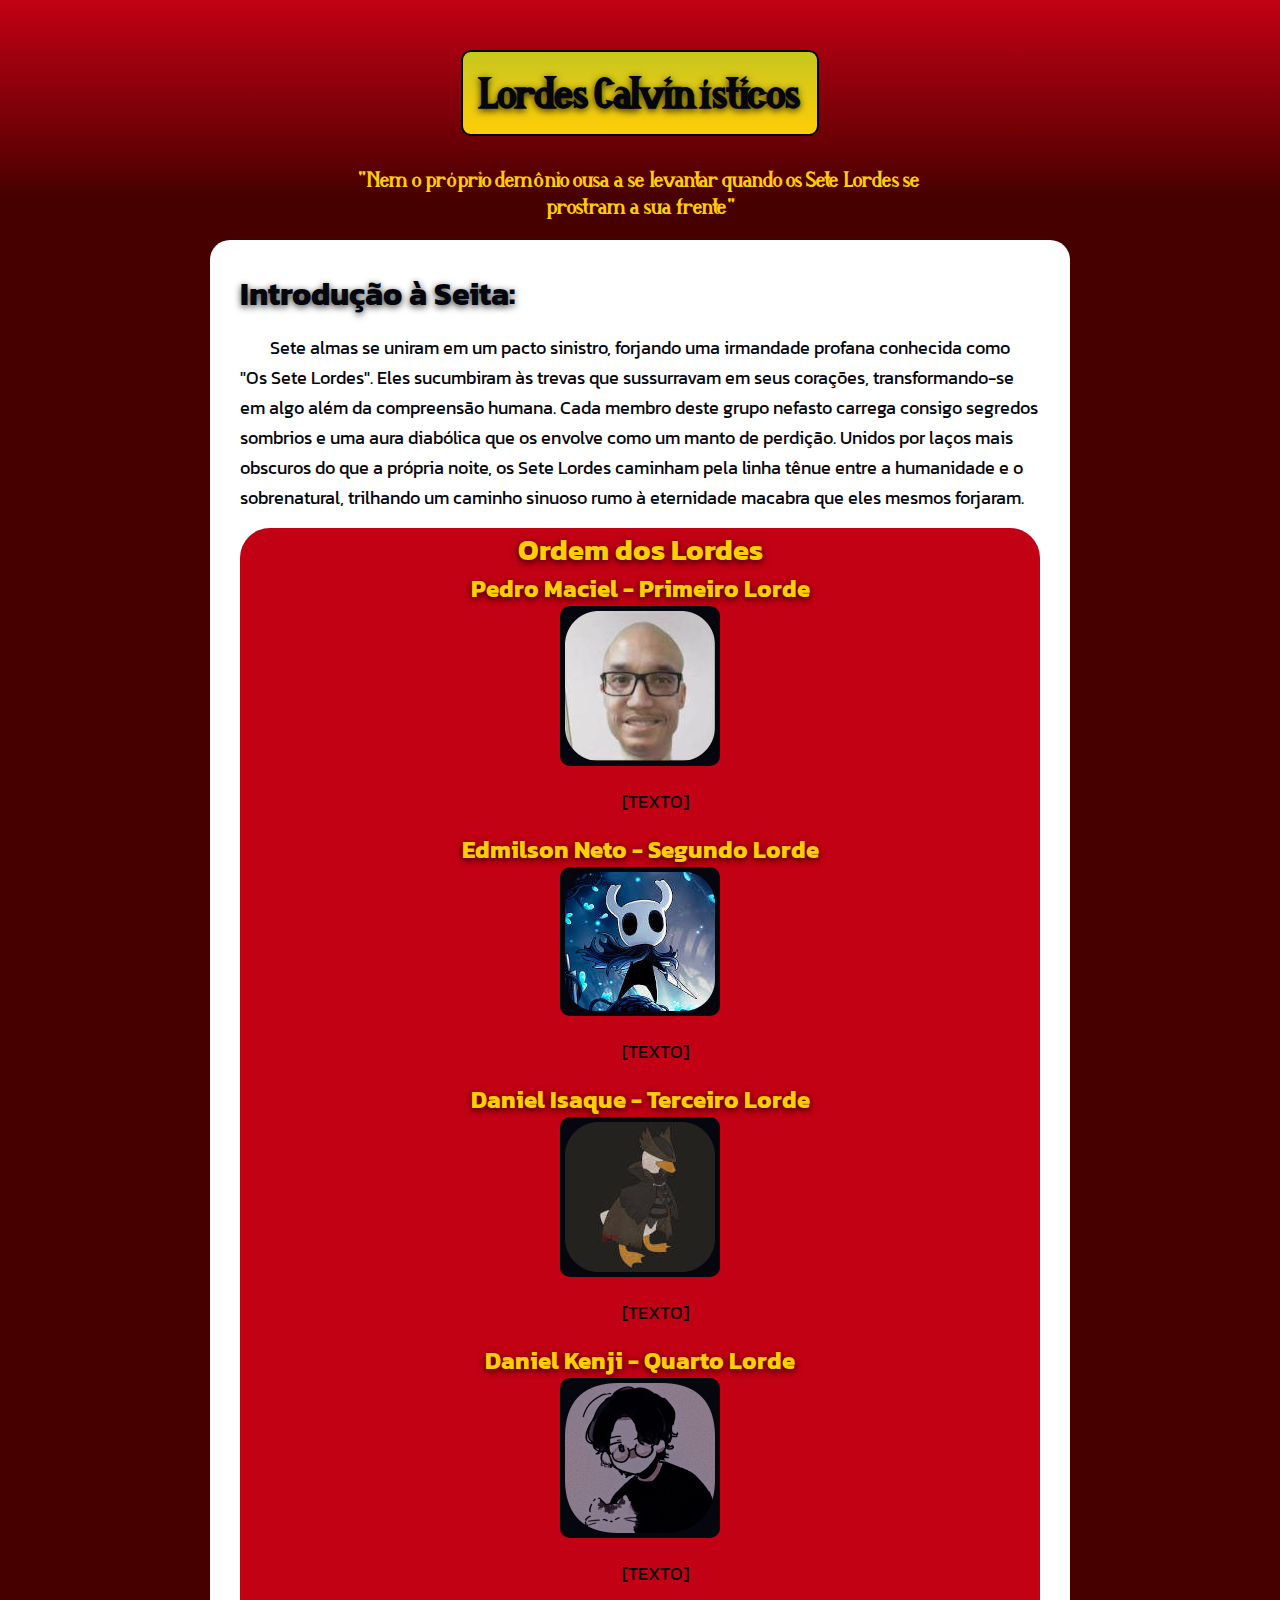
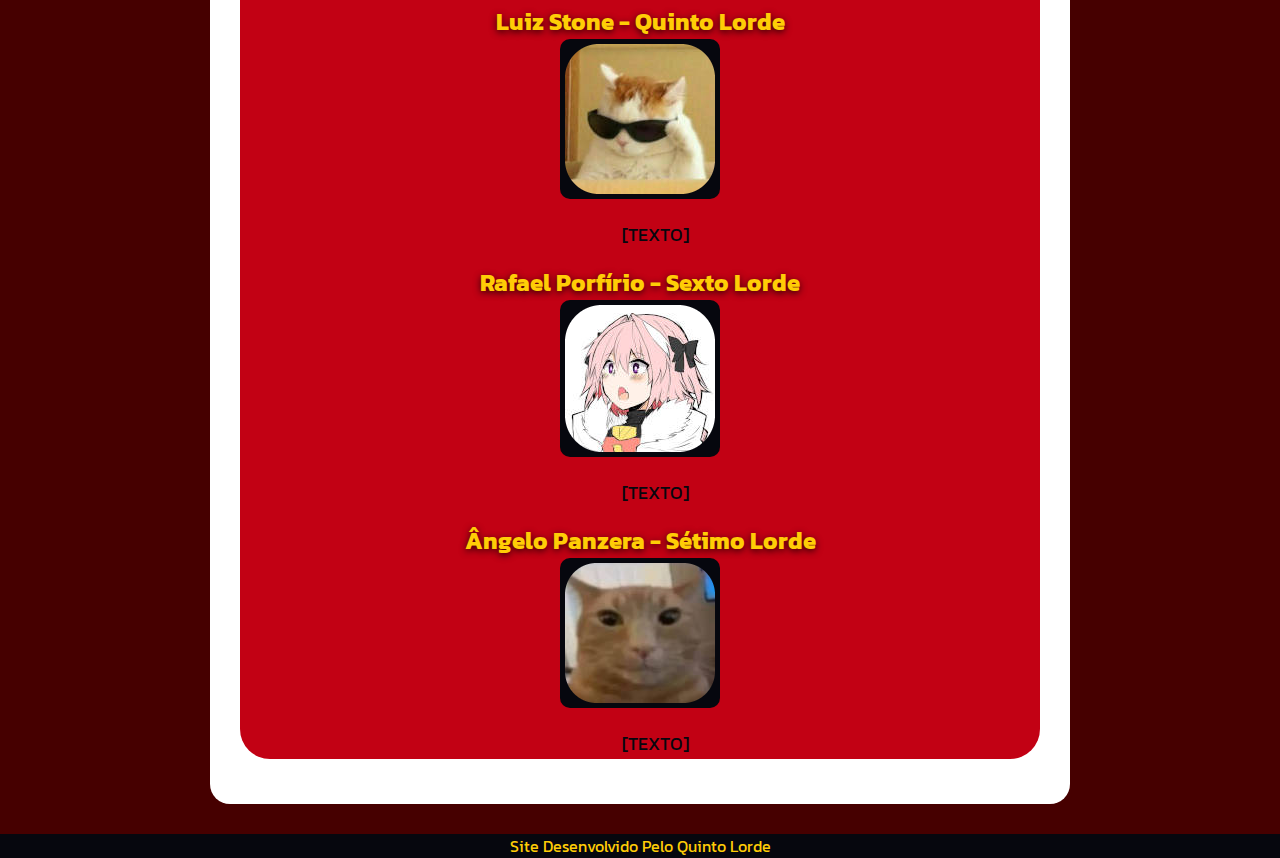
==== index.html @ f3c19b71 "Atualização" ====
<!DOCTYPE html>
<html lang="pt-br">
<head>
    <meta charset="UTF-8">
    <meta name="viewport" content="width=device-width, initial-scale=1.0">
    <link rel="stylesheet" href="style.css">
    <title>Lordes Calvinísticos</title>
</head>
<body>
    <header>
        <h1>Lordes Calvinísticos</h1>
        <p>"Nem o próprio demônio ousa a se levantar quando os Sete Lordes se prostram a sua frente"</p>
    </header>
    <main>
        <h1>Introdução à Seita:</h1>
            <p>Sete almas se uniram em um pacto sinistro, forjando uma irmandade profana conhecida como "Os Sete Lordes". Eles sucumbiram às trevas que sussurravam em seus corações, transformando-se em algo além da compreensão humana. Cada membro deste grupo nefasto carrega consigo segredos sombrios e uma aura diabólica que os envolve como um manto de perdição. Unidos por laços mais obscuros do que a própria noite, os Sete Lordes caminham pela linha tênue entre a humanidade e o sobrenatural, trilhando um caminho sinuoso rumo à eternidade macabra que eles mesmos forjaram.</p>
        <article>
            <h1>Ordem dos Lordes</h1>
            <h2>Pedro Maciel - Primeiro Lorde</h2>
            <img src="imagens/pedro-150.png" alt="Pedro">
            <p>[TEXTO]</p>
            <h2>Edmilson Neto - Segundo Lorde</h2>
            <img src="imagens/edd-150.png" alt="Edmilson">
            <p>[TEXTO]</p>
            <h2>Daniel Isaque - Terceiro Lorde</h2>
            <img src="imagens/isaque-150.png" alt="Isaque">
            <p>[TEXTO]</p>
            <h2>Daniel Kenji - Quarto Lorde</h2>
            <img src="imagens/daniel-150.png" alt="Kenji">
            <p>[TEXTO]</p>
            <h2>Luiz Stone - Quinto Lorde</h2>
            <img src="imagens/luiz-150.png" alt="Luiz">
            <p>[TEXTO]</p>
            <h2>Rafael Porfírio  - Sexto Lorde</h2>
            <img src="imagens/rafael-150.png" alt="Rafael">
            <p>[TEXTO]</p>
            <h2>Ângelo Panzera - Sétimo Lorde</h2>
            <img src="imagens/angelo-150.png" alt="Ângelo">
            <p>[TEXTO]</p>
        </article>
    </main>
    <footer>
        <p>Site Desenvolvido Pelo <a href="https://github.com/kenjiodan" target="_blank">Quinto Lorde</a></p>
    </footer>
</body>
</html>
---- style.css ----
@charset "UTF-8";

@import url('https://fonts.googleapis.com/css2?family=Kanit:ital,wght@0,100;0,200;0,300;0,400;0,500;0,600;0,700;0,800;0,900;1,100;1,200;1,300;1,400;1,500;1,600;1,700;1,800;1,900&display=swap');

@font-face {
    font-family: 'Ghost';
    src: url(fontes/iknowaghost.ttf);
}

@font-face {
    font-family: 'Thunderbolt';
    src: url(fontes/Thunderbolt.ttf);
}

:root {
    --cor0: #06070E;
    --cor1: #29524A;
    --cor2: #94A187;
    --cor3: #C20114;
    --cor4: #FFCD06;

    --fonte-padrao: "Kanit", sans-serif;
    --fonte-destaque: 'Thunderbolt', sans-serif;
    --fonte-especial: 'Ghost', sans-serif;
}

* {
    margin: 0px;
    padding: 0px;
}

body {
    background-color: rgb(70, 0, 0);
    font-family: var(--fonte-padrao);
    color: var(--cor0);
}

img {
    background-color: var(--cor0);
    border-radius: 10px;
    padding: 5px;
}

header {
    background-image: linear-gradient(to top, rgb(70, 0, 0), var(--cor3));
    font-family: var(--fonte-destaque);
    height: 150px;
    padding-top: 50px;
    margin-bottom: 40px;
    text-align: center;
}

header > h1 {
    margin-bottom: 20px;
    font-size: 2.7em;
    background-image: linear-gradient(to top, var(--cor4), rgb(199, 199, 31));
    display: inline-block;
    padding: 15px;
    border-radius: 10px;
    border: 2px solid black;
}

header > p {
    color: var(--cor4);
    margin: auto;
    max-width: 600px;
    padding: 10px;
    font-size: 1.4em;
}

main {
    background-color: white;
    border-radius: 20px;
    min-width: 320px;
    max-width: 800px;
    margin: auto;
    margin-bottom: 30px;
    padding: 30px;
}

main p {
    text-indent: 30px;
    line-height: 30px;
    margin: 15px 0px;
    font-size: 1.1em;
}

h1, h2 {
    text-shadow: 0px 2px 7px rgba(0, 0, 0, 0.781);
}

article {
    background-color: var(--cor3);
    border-radius: 30px;
    text-align: center;
}

article h2 {
    color: var(--cor4);
}

article h1 {
    font-size: 1.8em;
    color: var(--cor4);
}

footer {
    background-color: var(--cor0);
    color: var(--cor4);
    text-align: center;
}

footer a {
    text-decoration: none;
    color: var(--cor4);
}

footer a:hover {
    text-decoration: underline;
    color: #94A187;
}
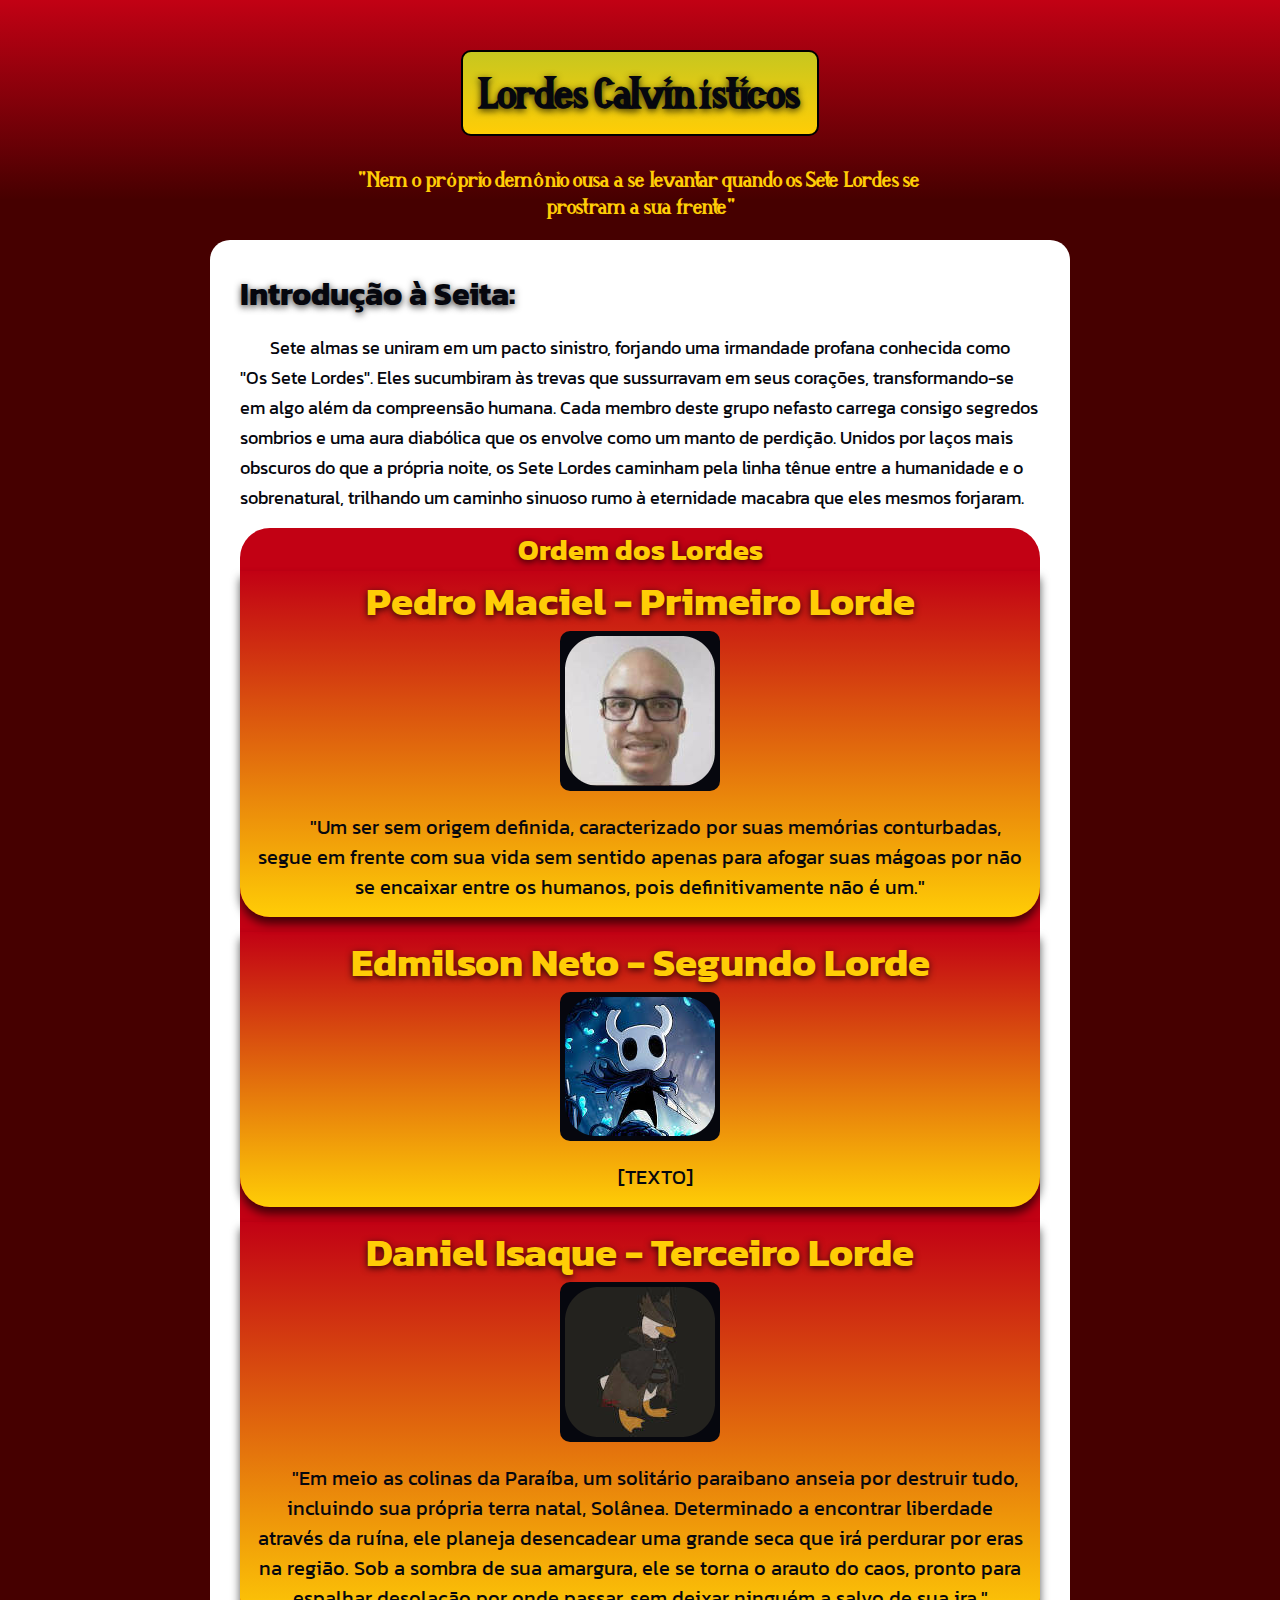
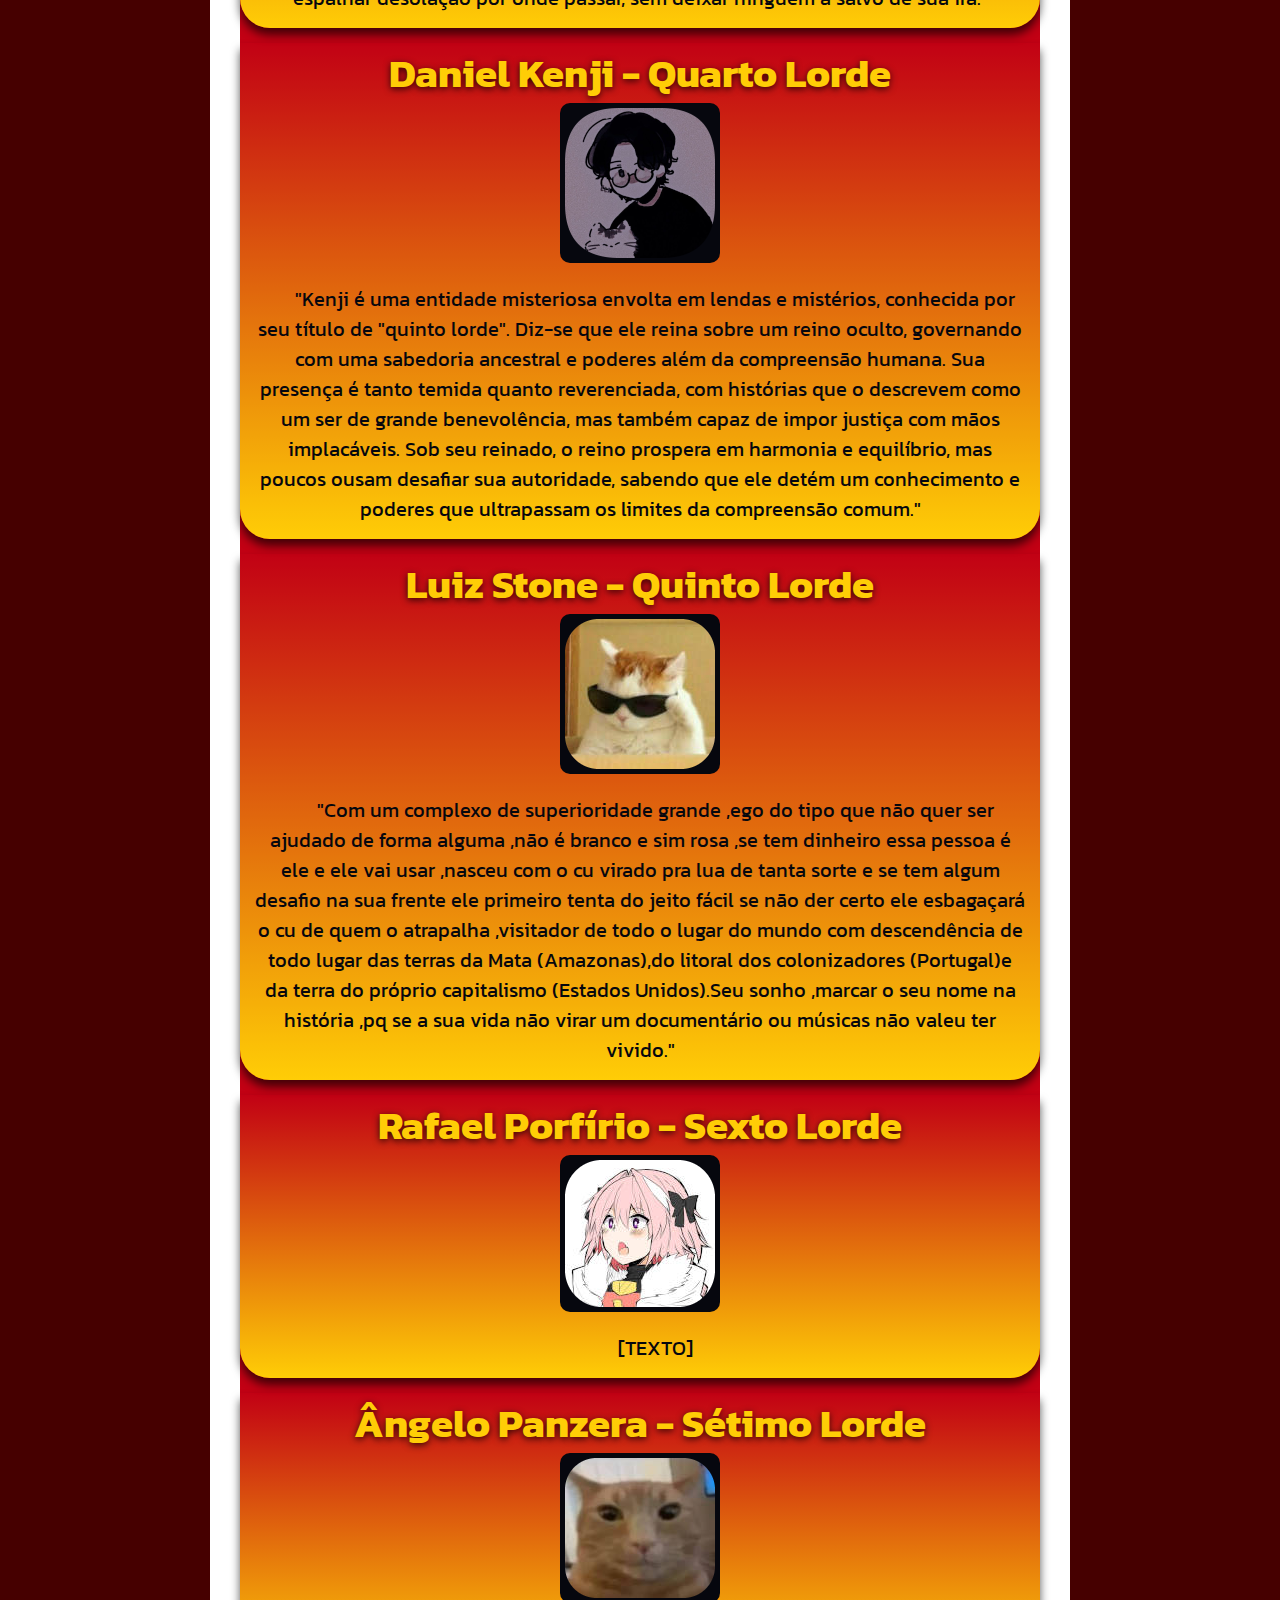
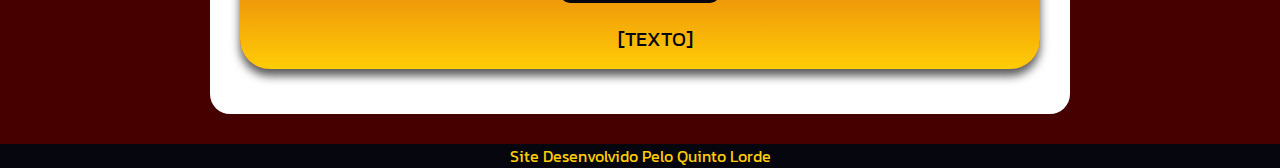
==== commit a5f85b05: "Descrição dos lordes" ====
--- a/index.html
+++ b/index.html
@@ -16,27 +16,41 @@
             <p>Sete almas se uniram em um pacto sinistro, forjando uma irmandade profana conhecida como "Os Sete Lordes". Eles sucumbiram às trevas que sussurravam em seus corações, transformando-se em algo além da compreensão humana. Cada membro deste grupo nefasto carrega consigo segredos sombrios e uma aura diabólica que os envolve como um manto de perdição. Unidos por laços mais obscuros do que a própria noite, os Sete Lordes caminham pela linha tênue entre a humanidade e o sobrenatural, trilhando um caminho sinuoso rumo à eternidade macabra que eles mesmos forjaram.</p>
         <article>
             <h1>Ordem dos Lordes</h1>
-            <h2>Pedro Maciel - Primeiro Lorde</h2>
-            <img src="imagens/pedro-150.png" alt="Pedro">
-            <p>[TEXTO]</p>
-            <h2>Edmilson Neto - Segundo Lorde</h2>
-            <img src="imagens/edd-150.png" alt="Edmilson">
-            <p>[TEXTO]</p>
-            <h2>Daniel Isaque - Terceiro Lorde</h2>
-            <img src="imagens/isaque-150.png" alt="Isaque">
-            <p>[TEXTO]</p>
-            <h2>Daniel Kenji - Quarto Lorde</h2>
-            <img src="imagens/daniel-150.png" alt="Kenji">
-            <p>[TEXTO]</p>
-            <h2>Luiz Stone - Quinto Lorde</h2>
-            <img src="imagens/luiz-150.png" alt="Luiz">
-            <p>[TEXTO]</p>
-            <h2>Rafael Porfírio  - Sexto Lorde</h2>
-            <img src="imagens/rafael-150.png" alt="Rafael">
-            <p>[TEXTO]</p>
-            <h2>Ângelo Panzera - Sétimo Lorde</h2>
-            <img src="imagens/angelo-150.png" alt="Ângelo">
-            <p>[TEXTO]</p>
+            <div class="quadrado">
+                <h2>Pedro Maciel - Primeiro Lorde</h2>
+                <img src="imagens/pedro-150.png" alt="Pedro">
+                <p>"Um ser sem origem definida, caracterizado por suas memórias conturbadas, segue em frente com sua vida sem sentido apenas para afogar suas mágoas por não se encaixar entre os humanos, pois definitivamente não é um."</p>
+            </div>
+            <div class="quadrado">
+                <h2>Edmilson Neto - Segundo Lorde</h2>
+                <img src="imagens/edd-150.png" alt="Edmilson">
+                <p>[TEXTO]</p>
+            </div>
+            <div class="quadrado">
+                <h2>Daniel Isaque - Terceiro Lorde</h2>
+                <img src="imagens/isaque-150.png" alt="Isaque">
+                <p>"Em meio as colinas da Paraíba, um solitário paraibano anseia por destruir tudo, incluindo sua própria terra natal, Solânea. Determinado a encontrar liberdade através da ruína, ele planeja desencadear uma grande seca que irá perdurar por eras na região. Sob a sombra de sua amargura, ele se torna o arauto do caos, pronto para espalhar desolação por onde passar, sem deixar ninguém a salvo de sua ira."</p>
+            </div>
+            <div class="quadrado">
+                <h2>Daniel Kenji - Quarto Lorde</h2>
+                <img src="imagens/daniel-150.png" alt="Kenji">
+                <p>"Kenji é uma entidade misteriosa envolta em lendas e mistérios, conhecida por seu título de "quinto lorde". Diz-se que ele reina sobre um reino oculto, governando com uma sabedoria ancestral e poderes além da compreensão humana. Sua presença é tanto temida quanto reverenciada, com histórias que o descrevem como um ser de grande benevolência, mas também capaz de impor justiça com mãos implacáveis. Sob seu reinado, o reino prospera em harmonia e equilíbrio, mas poucos ousam desafiar sua autoridade, sabendo que ele detém um conhecimento e poderes que ultrapassam os limites da compreensão comum."</p>
+            </div>
+            <div class="quadrado">
+                <h2>Luiz Stone - Quinto Lorde</h2>
+                <img src="imagens/luiz-150.png" alt="Luiz">
+                <p>"Com um complexo de superioridade grande ,ego do tipo que não quer ser ajudado de forma alguma ,não é branco e sim rosa ,se tem dinheiro essa pessoa é ele e ele vai usar ,nasceu com o cu virado pra lua de tanta sorte e se tem algum desafio na sua frente ele primeiro tenta do jeito fácil se não der certo ele esbagaçará o cu de quem o atrapalha ,visitador de todo o lugar do mundo com descendência de todo lugar das terras da Mata (Amazonas),do litoral dos colonizadores (Portugal)e da terra do próprio capitalismo (Estados Unidos).Seu sonho ,marcar o seu nome na história ,pq se a sua vida não virar um documentário ou músicas não valeu ter vivido."</p>
+            </div>
+            <div class="quadrado">
+                <h2>Rafael Porfírio  - Sexto Lorde</h2>
+                <img src="imagens/rafael-150.png" alt="Rafael">
+                <p>[TEXTO]</p>
+            </div>
+            <div class="quadrado">
+                <h2>Ângelo Panzera - Sétimo Lorde</h2>
+                <img src="imagens/angelo-150.png" alt="Ângelo">
+                <p>[TEXTO]</p>
+            </div>
         </article>
     </main>
     <footer>
--- a/style.css
+++ b/style.css
@@ -89,6 +89,12 @@
     text-shadow: 0px 2px 7px rgba(0, 0, 0, 0.781);
 }
 
+div.quadrado {
+    background-image: linear-gradient(to top, var(--cor4), transparent);
+    border-radius: 0px 0px 30px 30px;
+    box-shadow: 0px 7px 10px 0px rgba(0, 0, 0, 0.651);
+}
+
 article {
     background-color: var(--cor3);
     border-radius: 30px;
@@ -97,11 +103,19 @@
 
 article h2 {
     color: var(--cor4);
+    font-size: 40px;
 }
 
 article h1 {
     font-size: 1.8em;
     color: var(--cor4);
+}
+
+article p {
+    font-size: 20px;
+    text-align: center;
+    padding: 0px 15px 15px 15px;
+    color: var(--cor0);
 }
 
 footer {
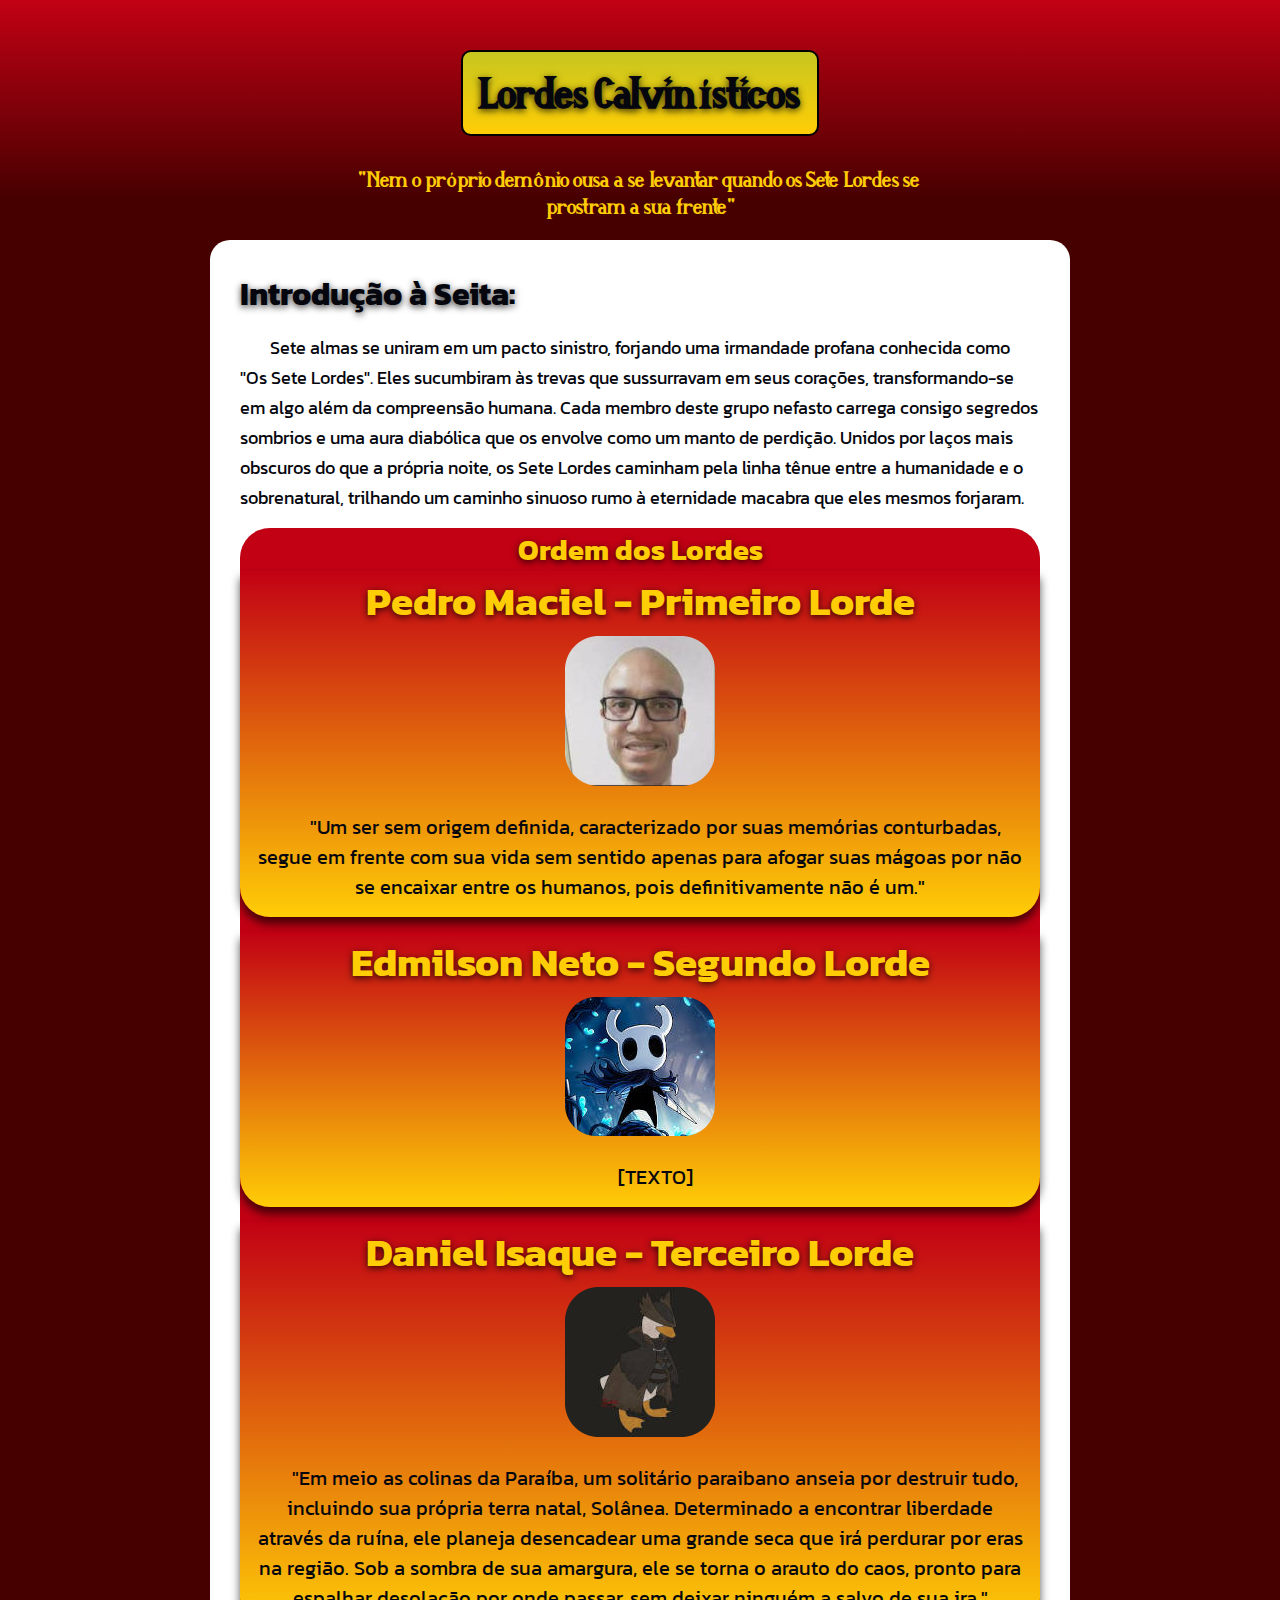
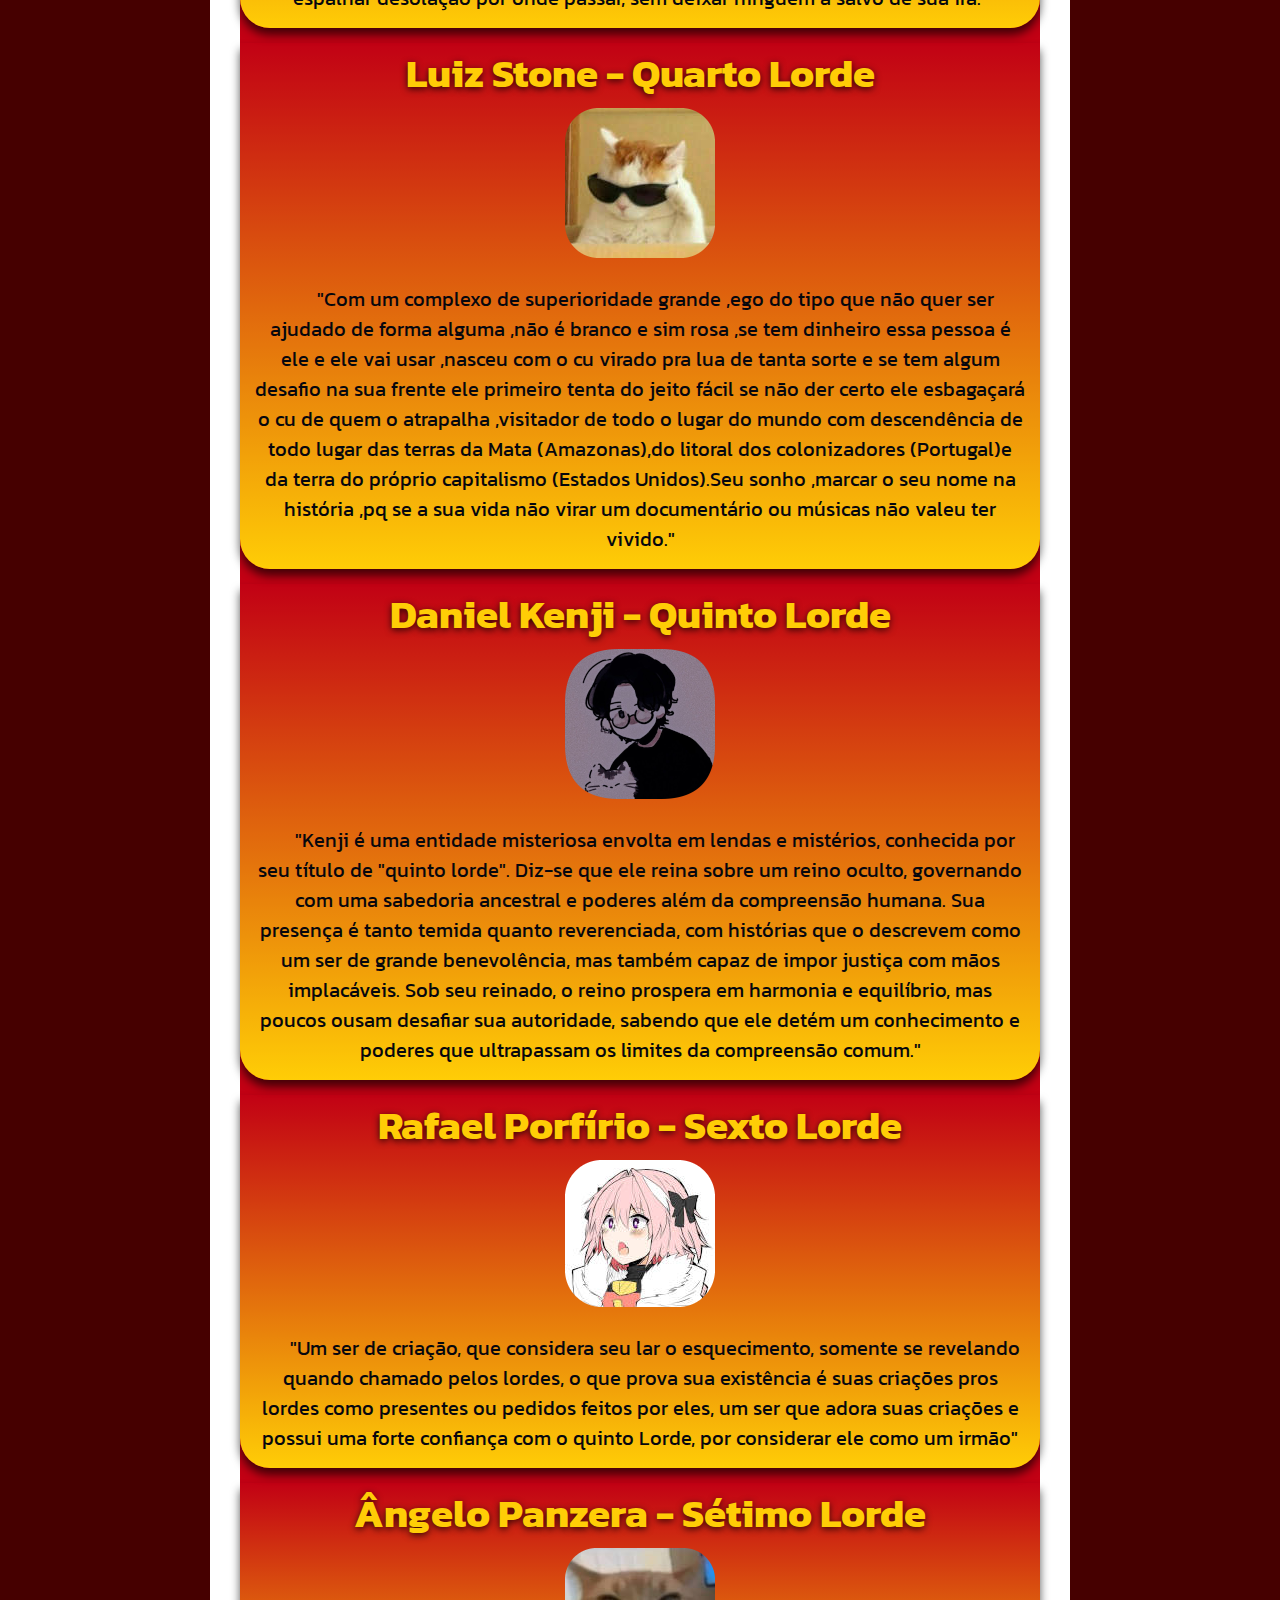
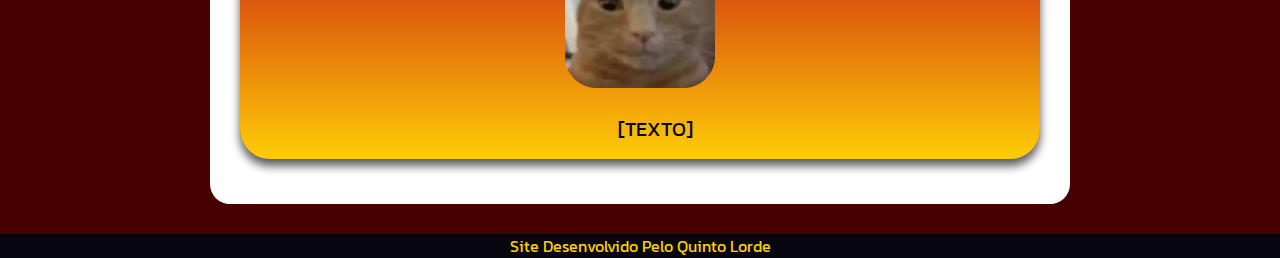
==== commit 4e8a70c8: "atualização de estilo" ====
--- a/index.html
+++ b/index.html
@@ -32,19 +32,19 @@
                 <p>"Em meio as colinas da Paraíba, um solitário paraibano anseia por destruir tudo, incluindo sua própria terra natal, Solânea. Determinado a encontrar liberdade através da ruína, ele planeja desencadear uma grande seca que irá perdurar por eras na região. Sob a sombra de sua amargura, ele se torna o arauto do caos, pronto para espalhar desolação por onde passar, sem deixar ninguém a salvo de sua ira."</p>
             </div>
             <div class="quadrado">
-                <h2>Daniel Kenji - Quarto Lorde</h2>
+                <h2>Luiz Stone - Quarto Lorde</h2>
+                <img src="imagens/luiz-150.png" alt="Luiz">
+                <p>"Com um complexo de superioridade grande ,ego do tipo que não quer ser ajudado de forma alguma ,não é branco e sim rosa ,se tem dinheiro essa pessoa é ele e ele vai usar ,nasceu com o cu virado pra lua de tanta sorte e se tem algum desafio na sua frente ele primeiro tenta do jeito fácil se não der certo ele esbagaçará o cu de quem o atrapalha ,visitador de todo o lugar do mundo com descendência de todo lugar das terras da Mata (Amazonas),do litoral dos colonizadores (Portugal)e da terra do próprio capitalismo (Estados Unidos).Seu sonho ,marcar o seu nome na história ,pq se a sua vida não virar um documentário ou músicas não valeu ter vivido."</p>
+                </div>
+            <div class="quadrado">
+                <h2>Daniel Kenji - Quinto Lorde</h2>
                 <img src="imagens/daniel-150.png" alt="Kenji">
                 <p>"Kenji é uma entidade misteriosa envolta em lendas e mistérios, conhecida por seu título de "quinto lorde". Diz-se que ele reina sobre um reino oculto, governando com uma sabedoria ancestral e poderes além da compreensão humana. Sua presença é tanto temida quanto reverenciada, com histórias que o descrevem como um ser de grande benevolência, mas também capaz de impor justiça com mãos implacáveis. Sob seu reinado, o reino prospera em harmonia e equilíbrio, mas poucos ousam desafiar sua autoridade, sabendo que ele detém um conhecimento e poderes que ultrapassam os limites da compreensão comum."</p>
             </div>
             <div class="quadrado">
-                <h2>Luiz Stone - Quinto Lorde</h2>
-                <img src="imagens/luiz-150.png" alt="Luiz">
-                <p>"Com um complexo de superioridade grande ,ego do tipo que não quer ser ajudado de forma alguma ,não é branco e sim rosa ,se tem dinheiro essa pessoa é ele e ele vai usar ,nasceu com o cu virado pra lua de tanta sorte e se tem algum desafio na sua frente ele primeiro tenta do jeito fácil se não der certo ele esbagaçará o cu de quem o atrapalha ,visitador de todo o lugar do mundo com descendência de todo lugar das terras da Mata (Amazonas),do litoral dos colonizadores (Portugal)e da terra do próprio capitalismo (Estados Unidos).Seu sonho ,marcar o seu nome na história ,pq se a sua vida não virar um documentário ou músicas não valeu ter vivido."</p>
-            </div>
-            <div class="quadrado">
                 <h2>Rafael Porfírio  - Sexto Lorde</h2>
                 <img src="imagens/rafael-150.png" alt="Rafael">
-                <p>[TEXTO]</p>
+                <p>"Um ser de criação, que considera seu lar o esquecimento, somente se revelando quando chamado pelos lordes, o que prova sua existência é suas criações pros lordes como presentes ou pedidos feitos por eles, um ser que adora suas criações e possui uma forte confiança com o quinto Lorde, por considerar ele como um irmão"</p>
             </div>
             <div class="quadrado">
                 <h2>Ângelo Panzera - Sétimo Lorde</h2>
--- a/style.css
+++ b/style.css
@@ -36,7 +36,7 @@
 }
 
 img {
-    background-color: var(--cor0);
+    .
     border-radius: 10px;
     padding: 5px;
 }
@@ -95,6 +95,11 @@
     box-shadow: 0px 7px 10px 0px rgba(0, 0, 0, 0.651);
 }
 
+article p:hover {
+    transition-duration: 0.5s;
+    
+}
+
 article {
     background-color: var(--cor3);
     border-radius: 30px;
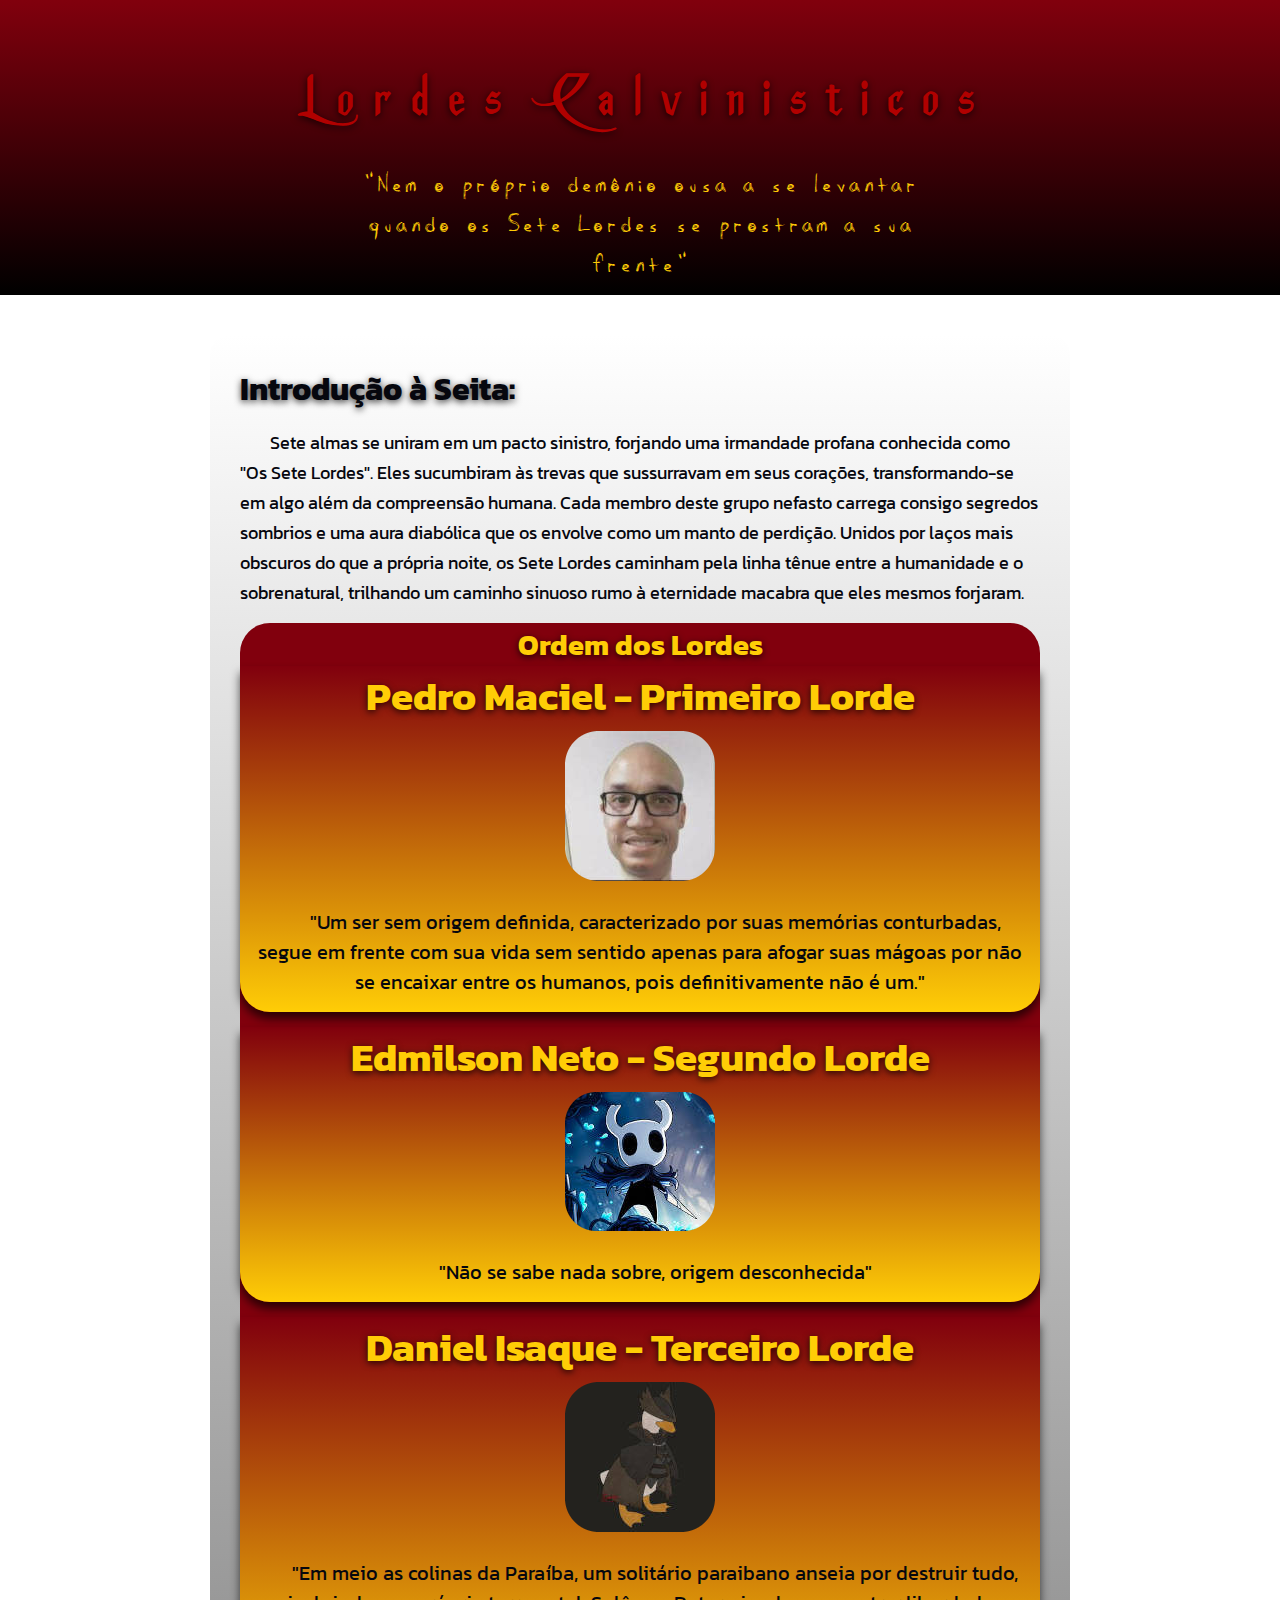
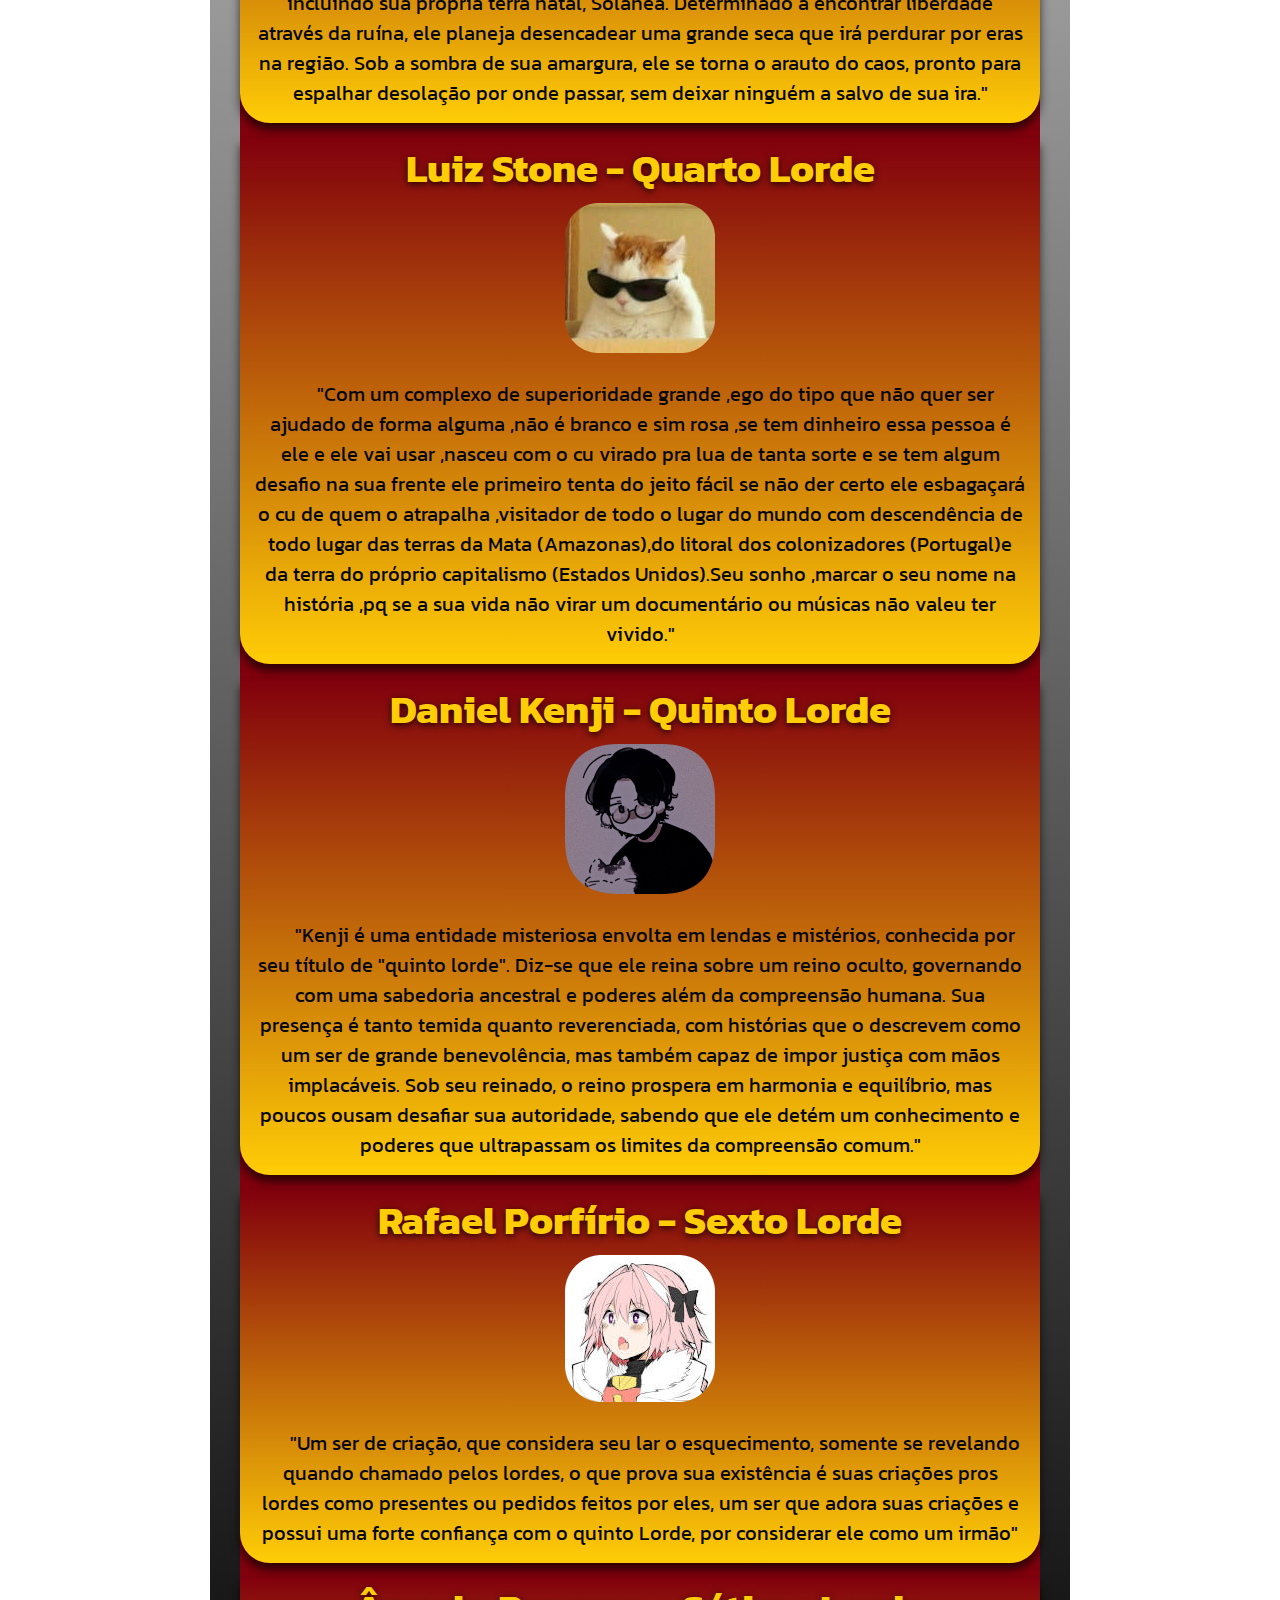
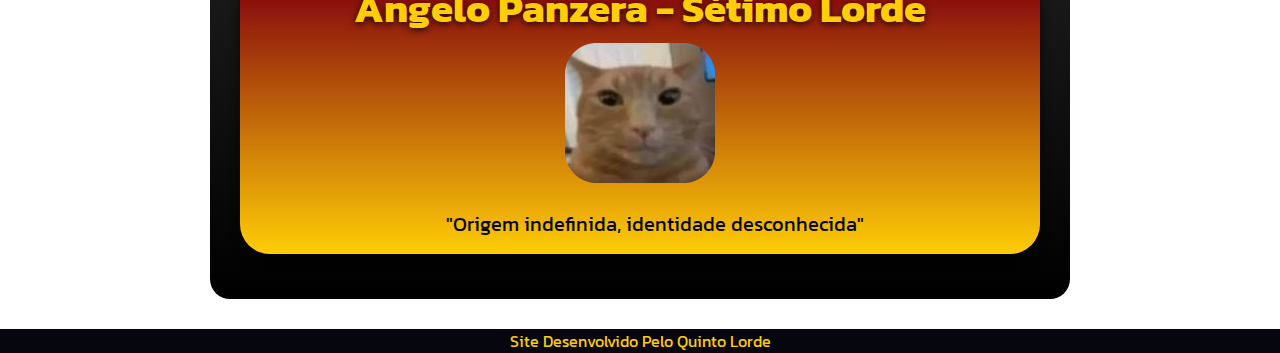
==== commit c3fbdbd6: "Lordes Calvinisticos 1.0" ====
--- a/index.html
+++ b/index.html
@@ -24,7 +24,7 @@
             <div class="quadrado">
                 <h2>Edmilson Neto - Segundo Lorde</h2>
                 <img src="imagens/edd-150.png" alt="Edmilson">
-                <p>[TEXTO]</p>
+                <p>"Não se sabe nada sobre, origem desconhecida"</p>
             </div>
             <div class="quadrado">
                 <h2>Daniel Isaque - Terceiro Lorde</h2>
@@ -49,7 +49,7 @@
             <div class="quadrado">
                 <h2>Ângelo Panzera - Sétimo Lorde</h2>
                 <img src="imagens/angelo-150.png" alt="Ângelo">
-                <p>[TEXTO]</p>
+                <p>"Origem indefinida, identidade desconhecida"</p>
             </div>
         </article>
     </main>
--- a/style.css
+++ b/style.css
@@ -12,16 +12,22 @@
     src: url(fontes/Thunderbolt.ttf);
 }
 
+@font-face {
+    font-family: 'Dark';
+    src: url(fontes/AngerStyles.ttf);
+}
+
 :root {
     --cor0: #06070E;
     --cor1: #29524A;
     --cor2: #94A187;
-    --cor3: #C20114;
+    --cor3: #81000d;
     --cor4: #FFCD06;
 
     --fonte-padrao: "Kanit", sans-serif;
     --fonte-destaque: 'Thunderbolt', sans-serif;
     --fonte-especial: 'Ghost', sans-serif;
+    --fonte-alternativa: 'Dark',sans-serif;
 }
 
 * {
@@ -30,46 +36,53 @@
 }
 
 body {
-    background-color: rgb(70, 0, 0);
+    background-image: url(https://img.freepik.com/premium-photo/abstract-scratches-black-background-distressed-rough-layer-photo-editing_279525-24313.jpg);
+    background-repeat: repeat;
+    background-size: 100vh;
     font-family: var(--fonte-padrao);
     color: var(--cor0);
 }
 
 img {
-    .
+    
     border-radius: 10px;
     padding: 5px;
 }
 
 header {
-    background-image: linear-gradient(to top, rgb(70, 0, 0), var(--cor3));
-    font-family: var(--fonte-destaque);
-    height: 150px;
+    background-image: linear-gradient(to top, rgb(0, 0, 0), var(--cor3));
+    font-family: var(--fonte-alternativa);
+    min-height: 150px;
     padding-top: 50px;
     margin-bottom: 40px;
     text-align: center;
 }
 
 header > h1 {
-    margin-bottom: 20px;
-    font-size: 2.7em;
-    background-image: linear-gradient(to top, var(--cor4), rgb(199, 199, 31));
-    display: inline-block;
+    margin-bottom: 10px;
+    margin-left: 18px;
+    text-align: center;
+    color: rgb(177, 0, 0);
+    font-size: 3.0em;
+    min-width: 380px;
+    letter-spacing: 20px;
+    line-height: 65px;
     padding: 15px;
     border-radius: 10px;
-    border: 2px solid black;
 }
 
 header > p {
     color: var(--cor4);
+    font-family: var(--fonte-especial);
     margin: auto;
+    min-width: 380px;
     max-width: 600px;
     padding: 10px;
-    font-size: 1.4em;
+    font-size: 1.7em;
 }
 
 main {
-    background-color: white;
+    background-image: linear-gradient(to top, black,rgba(255, 255, 255, 0.904));
     border-radius: 20px;
     min-width: 320px;
     max-width: 800px;
@@ -95,11 +108,6 @@
     box-shadow: 0px 7px 10px 0px rgba(0, 0, 0, 0.651);
 }
 
-article p:hover {
-    transition-duration: 0.5s;
-    
-}
-
 article {
     background-color: var(--cor3);
     border-radius: 30px;
@@ -108,6 +116,7 @@
 
 article h2 {
     color: var(--cor4);
+    padding: 0px 3px;
     font-size: 40px;
 }
 
@@ -118,7 +127,7 @@
 
 article p {
     font-size: 20px;
-    text-align: center;
+    text-align: unset;
     padding: 0px 15px 15px 15px;
     color: var(--cor0);
 }
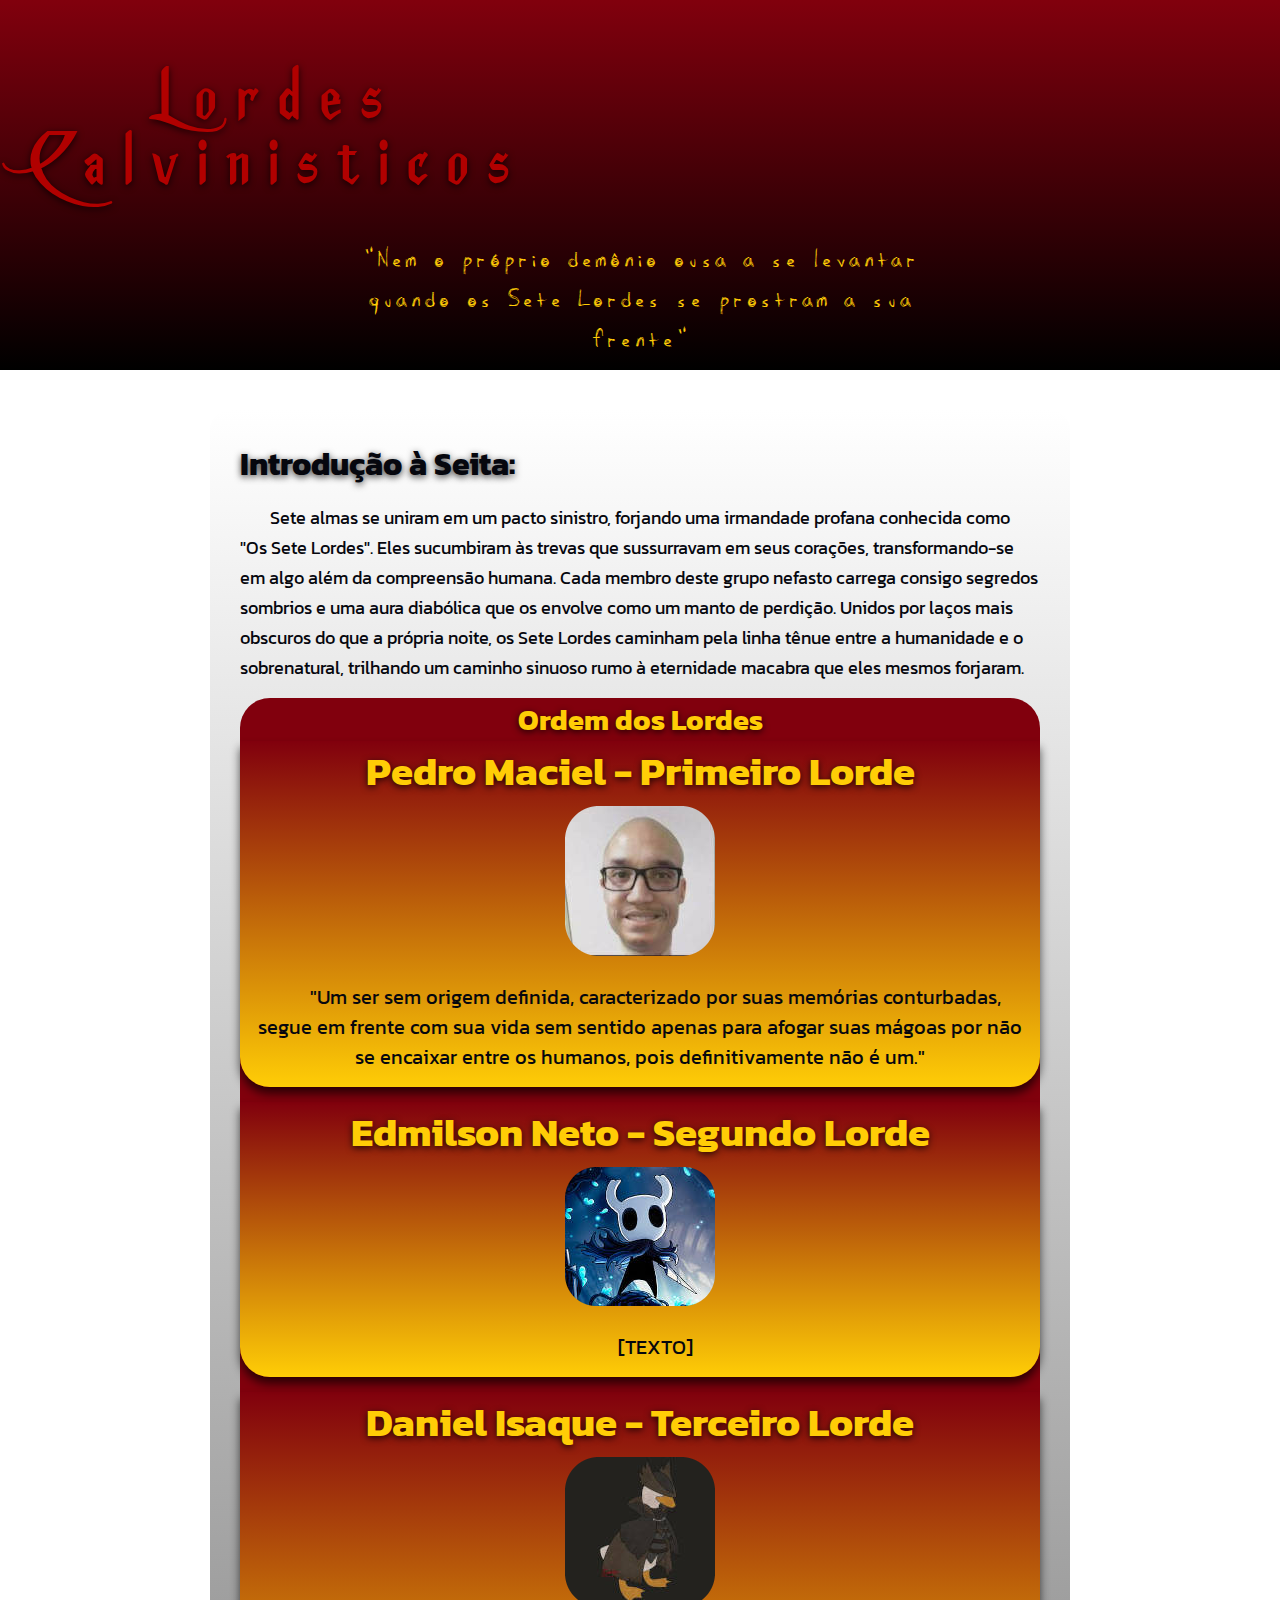
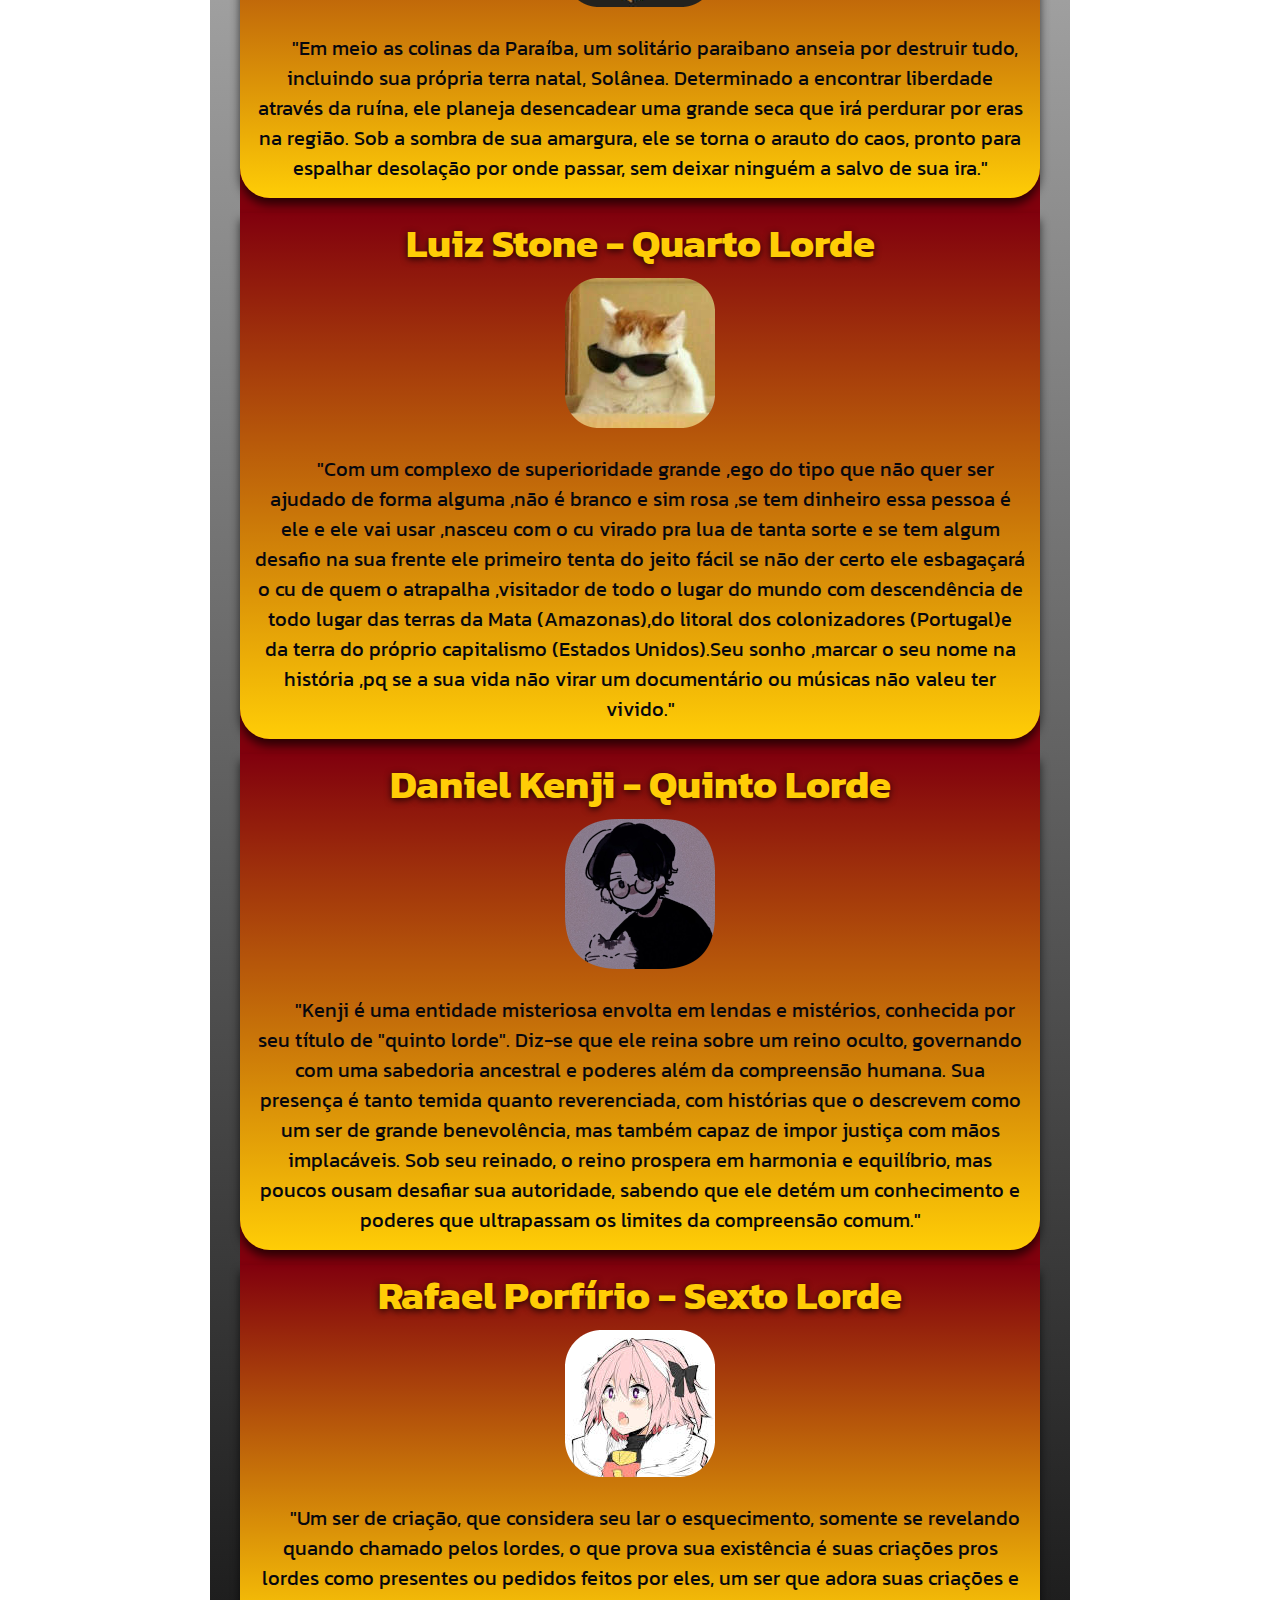
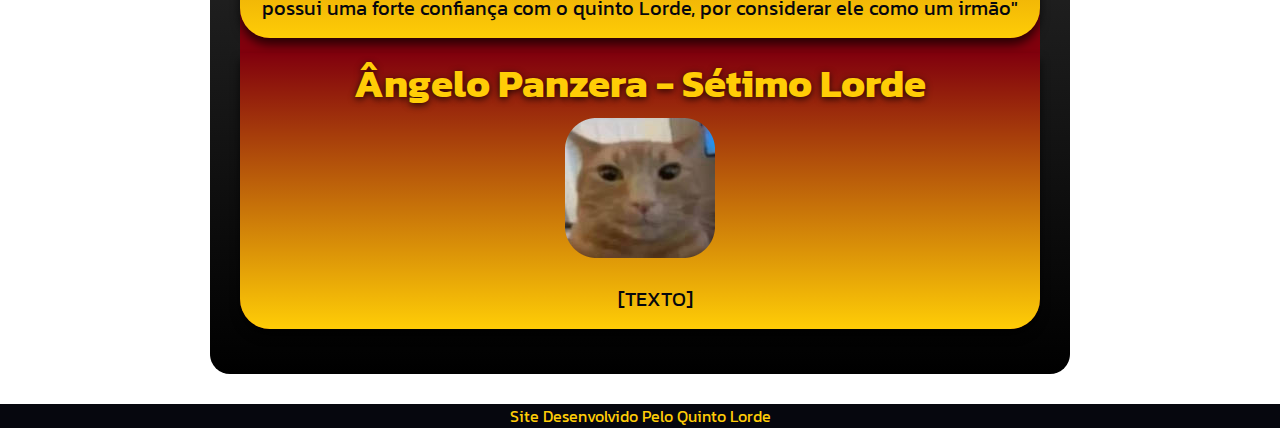
==== commit 6dfb4ca2: "Revert "Lordes Calvinisticos 1.0"" ====
--- a/index.html
+++ b/index.html
@@ -24,7 +24,7 @@
             <div class="quadrado">
                 <h2>Edmilson Neto - Segundo Lorde</h2>
                 <img src="imagens/edd-150.png" alt="Edmilson">
-                <p>"Não se sabe nada sobre, origem desconhecida"</p>
+                <p>[TEXTO]</p>
             </div>
             <div class="quadrado">
                 <h2>Daniel Isaque - Terceiro Lorde</h2>
@@ -49,7 +49,7 @@
             <div class="quadrado">
                 <h2>Ângelo Panzera - Sétimo Lorde</h2>
                 <img src="imagens/angelo-150.png" alt="Ângelo">
-                <p>"Origem indefinida, identidade desconhecida"</p>
+                <p>[TEXTO]</p>
             </div>
         </article>
     </main>
--- a/style.css
+++ b/style.css
@@ -59,12 +59,10 @@
 }
 
 header > h1 {
-    margin-bottom: 10px;
-    margin-left: 18px;
-    text-align: center;
+    margin-bottom: 20px;
+    max-width: 528px;
     color: rgb(177, 0, 0);
-    font-size: 3.0em;
-    min-width: 380px;
+    font-size: 3.9em;
     letter-spacing: 20px;
     line-height: 65px;
     padding: 15px;
@@ -75,7 +73,6 @@
     color: var(--cor4);
     font-family: var(--fonte-especial);
     margin: auto;
-    min-width: 380px;
     max-width: 600px;
     padding: 10px;
     font-size: 1.7em;
@@ -108,6 +105,11 @@
     box-shadow: 0px 7px 10px 0px rgba(0, 0, 0, 0.651);
 }
 
+article p:hover {
+    transition-duration: 0.5s;
+    
+}
+
 article {
     background-color: var(--cor3);
     border-radius: 30px;
@@ -116,7 +118,6 @@
 
 article h2 {
     color: var(--cor4);
-    padding: 0px 3px;
     font-size: 40px;
 }
 
@@ -127,7 +128,7 @@
 
 article p {
     font-size: 20px;
-    text-align: unset;
+    text-align: center;
     padding: 0px 15px 15px 15px;
     color: var(--cor0);
 }
